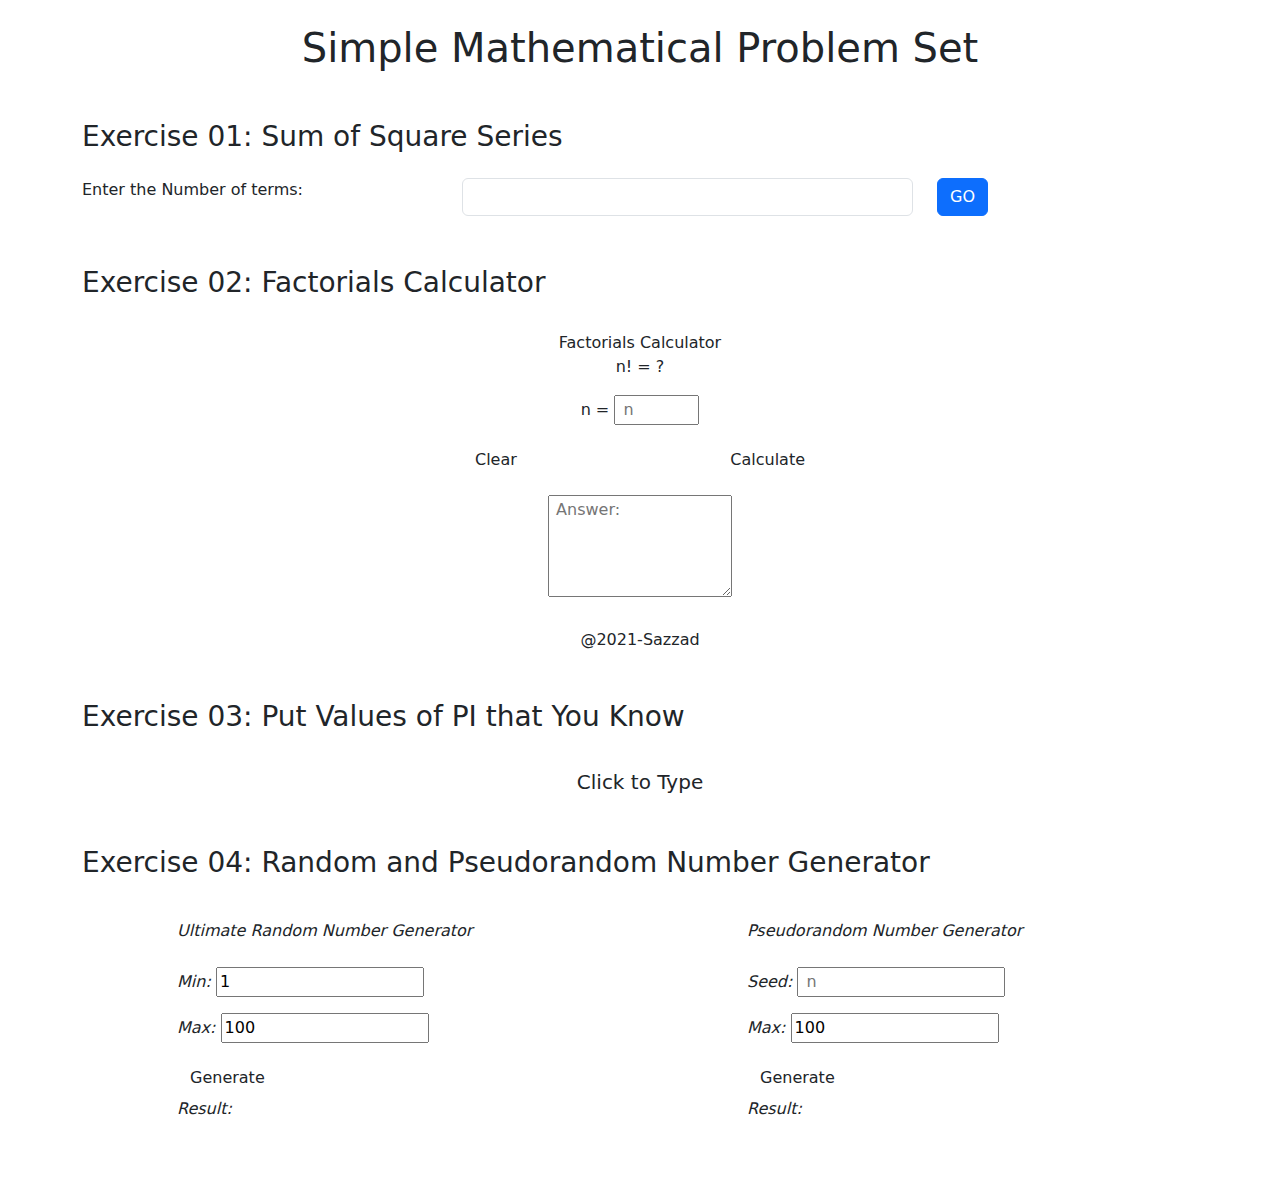
==== 04. Simple Mathematical Problem Set/index.html @ b1e31c7d "SMPS-Random, Pseudorandom added" ====
<!DOCTYPE html>
<html lang="en">

<head>
    <meta charset="UTF-8">
    <meta http-equiv="X-UA-Compatible" content="IE=edge">
    <meta name="viewport" content="width=device-width, initial-scale=1.0">
    <title>Simple Mathematical Problem Set</title>
    <link rel="stylesheet" href="https://cdn.jsdelivr.net/npm/bootstrap@5.0.0/dist/css/bootstrap.min.css">
    <script src="https://cdn.jsdelivr.net/npm/bootstrap@5.0.0/dist/js/bootstrap.bundle.min.js"></script>
    <link rel="stylesheet" href="/css/smps.css">
</head>

<body>
    <div class="container-fluid prob-sec-head">
        <h1 class="text-center head py-4">Simple Mathematical Problem Set</h1>
    </div>
    <!-- sum of series -->
    <div class="container-fluid prob-sec-od">
        <div class="container">
            <h3 class="py-3">Exercise 01: Sum of Square Series</h3>
            <div class="row form-group">
                <div class="col-md-4 mb-3">
                    <p>Enter the Number of terms: </p>
                </div>
                <div class="col-md-5 mb-3">
                    <input type="text" class="form-control" id="input">
                </div>
                <div class="col-md-3 mb-3">
                    <button class="btn btn-primary" id="goButt">GO</button>
                </div>
            </div>
            <div class="row">
                <div class="col">
                    <p id="SoS"></p>
                </div>
            </div>
        </div>
    </div>
    <!-- Factorial Calculator  -->
    <div class="container-fluid prob-sec-eve pb-4">
        <div class="container">
            <h3 class="py-3">Exercise 02: Factorials Calculator</h3>
            <div class="row form-group d-flex justify-content-center text-center">
                <div class="col-md-4 py-2 rounded fact-box">
                    <div class="rounded big-txt fact-box-head"> Factorials Calculator</div>
                    <p>
                        n! = ?
                    </p>
                    <div class="row d-flex justify-content-center">
                        <div class="col-6 mw-2">
                            <p>
                                n =
                                <input type="number" placeholder=" n" min="0" max="999" id="factInp">
                            </p>
                        </div>
                    </div>
                    <div class="row">
                        <div class="col">
                            <span class="btn button" id="factClear" style="float:left">Clear</span>
                            <span class="btn button" id="factCal" style="float: right;">Calculate</span>
                        </div>
                    </div>
                    <div class="row">
                        <div class="col">
                            <textarea name="" id="factRes" rows="4" class="mt-3 mb-4" readonly placeholder=" Answer: "></textarea>
                        </div>
                    </div>
                    <div class="row">
                        <div class="col">
                            @2021-Sazzad
                        </div>
                    </div>
                </div>
            </div>
        </div>
    </div>
    <!-- Check values of PI -->
    <div class="container-fluid prob-sec-od">
        <div class="container">
            <h3 class="py-3">Exercise 03: Put Values of PI that You Know</h3>
            <div class="row">
                <div class="col">
                    <div class="inpSec row form-group">
                        <div class="text-center mb-4">
                            <button class="btn btn-lg button" id="piSec">Click to Type</button>
                        </div>
                    </div>
                </div>
            </div>
        </div>
    </div>
    <!-- random and Pseudorandom number generator  -->
    <div class="container-fluid prob-sec-eve pb-4">
        <div class="container">
            <h3 class="py-3">Exercise 04: Random and Pseudorandom Number Generator</h3>
            <div class="row d-flex justify-content-center">
                <div class="col-md-4 mx-auto my-3">
                    <div class="row rng-box">
                        <div class="col">
                            <div class="big-txt">
                                <i>Ultimate Random Number Generator</i>
                            </div>
                        </div>
                    </div>
                    <div class="row rng-body">
                        <div class="row">
                            <div class="col mt-4">
                                <p>
                                    <i>Min:</i>
                                    <input type="number" class="smallInp" value="1">
                                </p>
                                <p> <i>Max: </i>
                                    <input type="number" class="smallInp" value="100">
                                </p>
                            </div>
                        </div>
                        <div class="row">
                            <div class="col">
                                <button class="btn button" id="rndGen">Generate</button>
                            </div>
                        </div>
                        <div class="row">
                            <div class="col big-txt">
                                <i>Result:</i>
                            </div>
                        </div>
                        <div class="row m-auto">
                            <div class="col big-txt text-center mb-4 pt-2" id="Random-result">
                            </div>
                        </div>
                    </div>
                </div>
                <div class="col-md-4 mx-auto my-3">
                    <div class="row rng-box">
                        <div class="col">
                            <div class="big-txt">
                                <i>Pseudorandom Number Generator</i>
                            </div>
                        </div>
                    </div>
                    <div class="row rng-body">
                        <div class="row">
                            <div class="col mt-4">
                                <p>
                                    <i>Seed:</i>
                                    <input type="number" class="smallInp" placeholder=" n">
                                </p>
                                <p>
                                    <i>Max: </i>
                                    <input type="number" class="smallInp" value="100">
                                </p>
                            </div>
                        </div>
                        <div class="row">
                            <div class="col">
                                <button class="btn button" id="pseuGen">Generate</button>
                            </div>
                        </div>
                        <div class="row">
                            <div class="col big-txt">
                                <i>Result:</i>
                            </div>
                        </div>
                        <div class="row m-auto">
                            <div class="col big-txt text-center mb-4 pt-2" id="pseu-result">
                            </div>
                        </div>
                    </div>
                </div>
            </div>
        </div>
    </div>

    <script src="js/smps.js"></script>
</body>

</html>
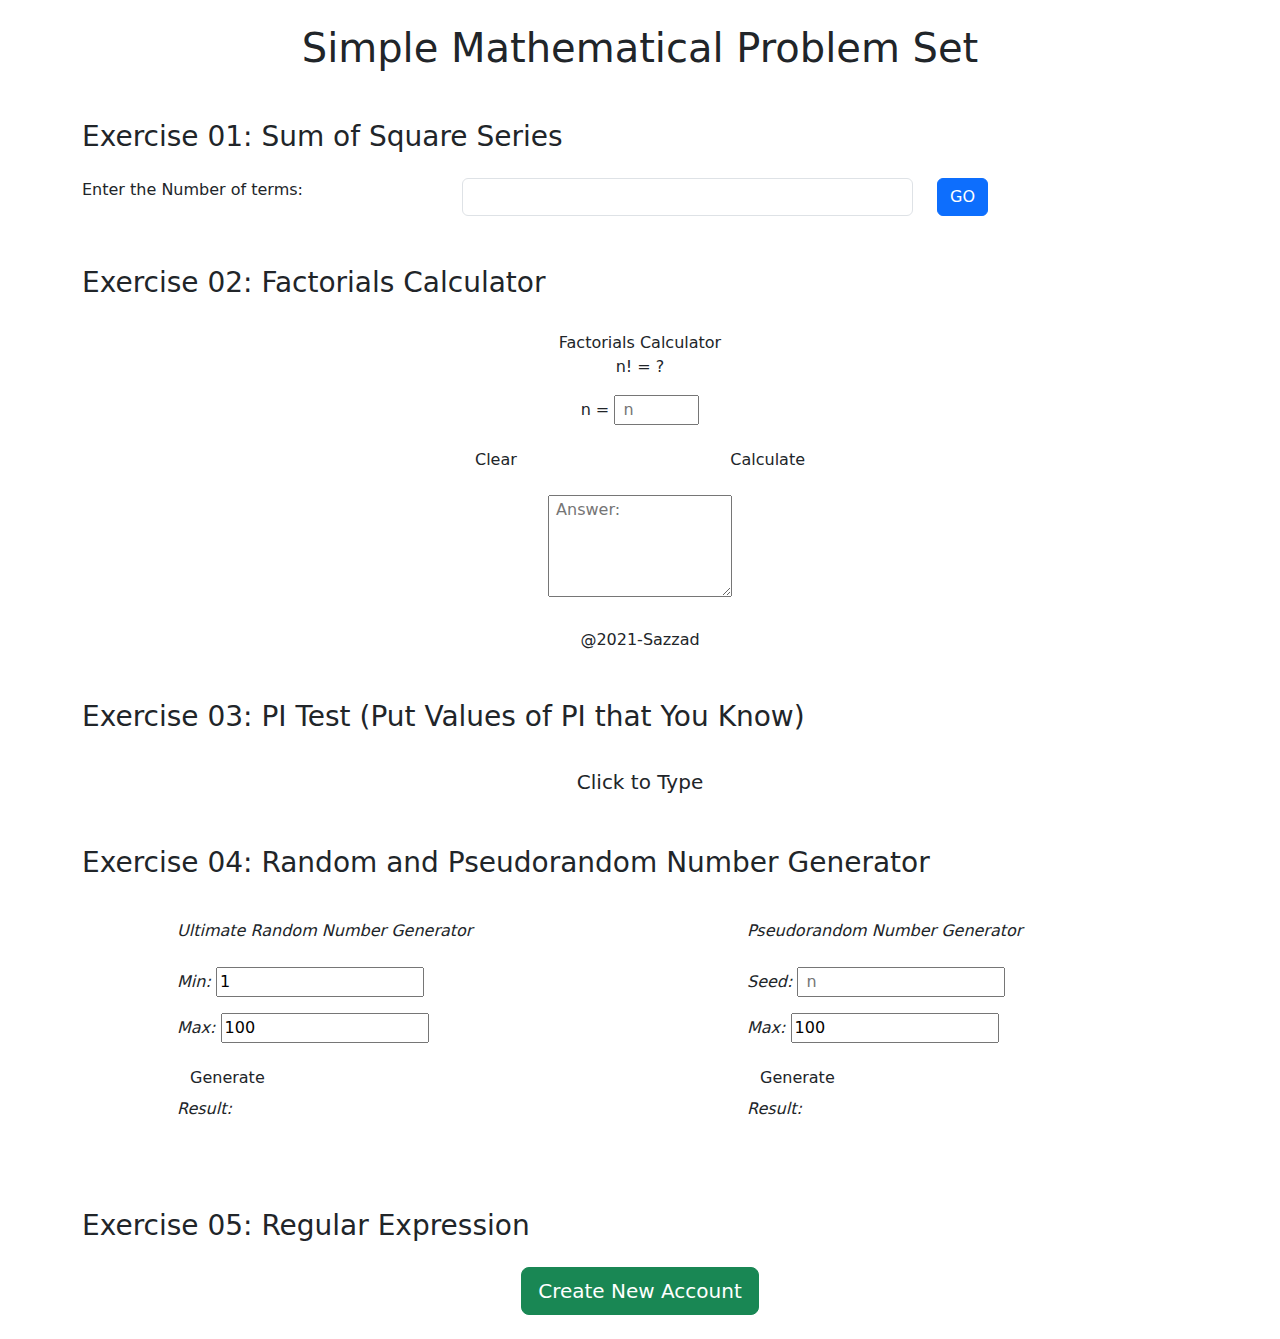
==== commit a36a6ce3: "SMPS-Rglr exp" ====
--- a/04. Simple Mathematical Problem Set/index.html
+++ b/04. Simple Mathematical Problem Set/index.html
@@ -6,9 +6,11 @@
     <meta http-equiv="X-UA-Compatible" content="IE=edge">
     <meta name="viewport" content="width=device-width, initial-scale=1.0">
     <title>Simple Mathematical Problem Set</title>
-    <link rel="stylesheet" href="https://cdn.jsdelivr.net/npm/bootstrap@5.0.0/dist/css/bootstrap.min.css">
-    <script src="https://cdn.jsdelivr.net/npm/bootstrap@5.0.0/dist/js/bootstrap.bundle.min.js"></script>
+    <link rel="stylesheet" href="https://cdn.jsdelivr.net/npm/bootstrap@5.0.0-beta3/dist/css/bootstrap.min.css">
+    <script src="https://cdn.jsdelivr.net/npm/bootstrap@5.0.0-beta3/dist/js/bootstrap.bundle.min.js"></script>
     <link rel="stylesheet" href="/css/smps.css">
+    <link href="/modal.html" rel="import" />
+    <script src="https://code.jquery.com/jquery-3.5.1.min.js"></script>
 </head>
 
 <body>
@@ -78,7 +80,7 @@
     <!-- Check values of PI -->
     <div class="container-fluid prob-sec-od">
         <div class="container">
-            <h3 class="py-3">Exercise 03: Put Values of PI that You Know</h3>
+            <h3 class="py-3">Exercise 03: PI Test (Put Values of PI that You Know)</h3>
             <div class="row">
                 <div class="col">
                     <div class="inpSec row form-group">
@@ -171,6 +173,26 @@
             </div>
         </div>
     </div>
+    <!-- Regular Expression -->
+    <div class="container-fluid prob-sec-od">
+        <div class="container">
+            <h3 class="py-3">Exercise 05: Regular Expression</h3>
+            <div class="row">
+                <div class="col">
+                    <div class="row form-group">
+                        <div class="text-center mb-4">
+                            <span class="btn btn-lg btn-success" data-bs-toggle="modal" data-bs-target="#edit" id="newAC">Create New Account</span>
+                        </div>
+                    </div>
+                </div>
+            </div>
+        </div>
+    </div>
+
+    <!-- modal here -->
+    <div class="secondHTML">
+    </div>
+
 
     <script src="js/smps.js"></script>
 </body>
